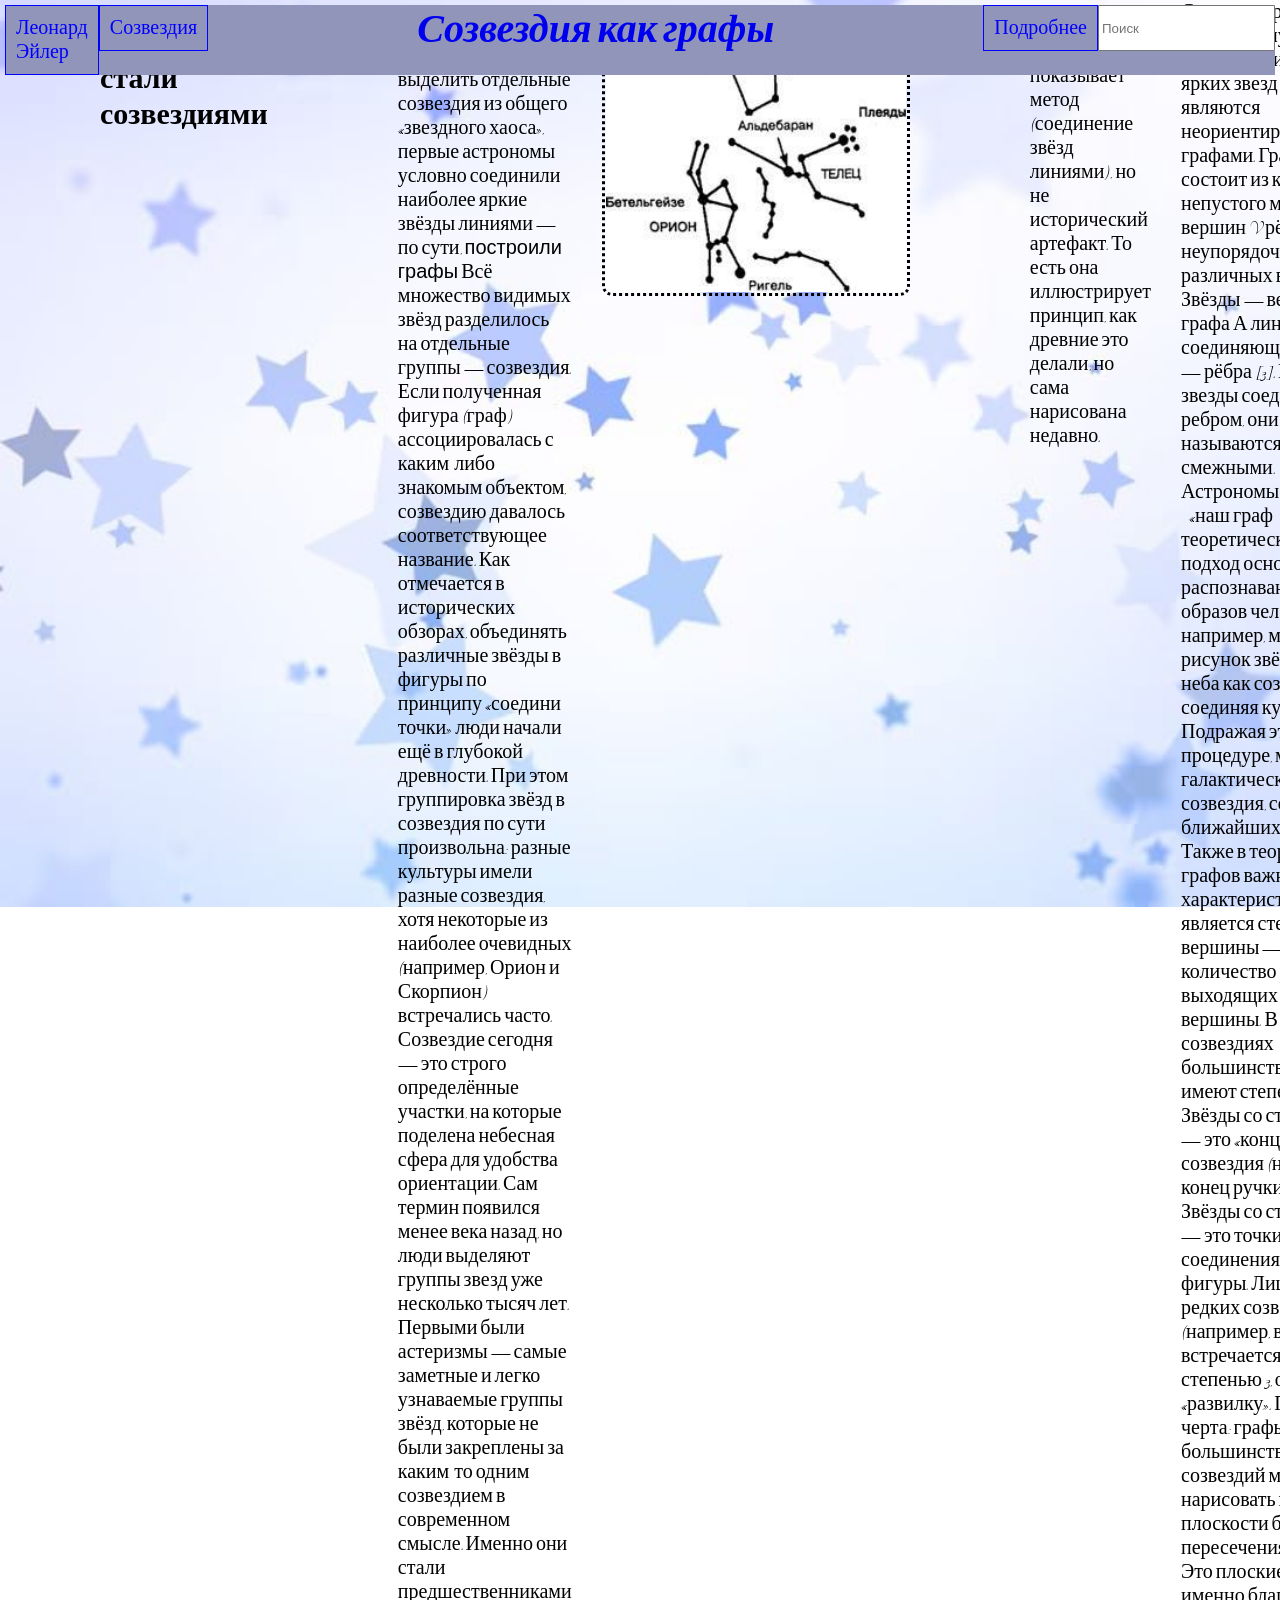
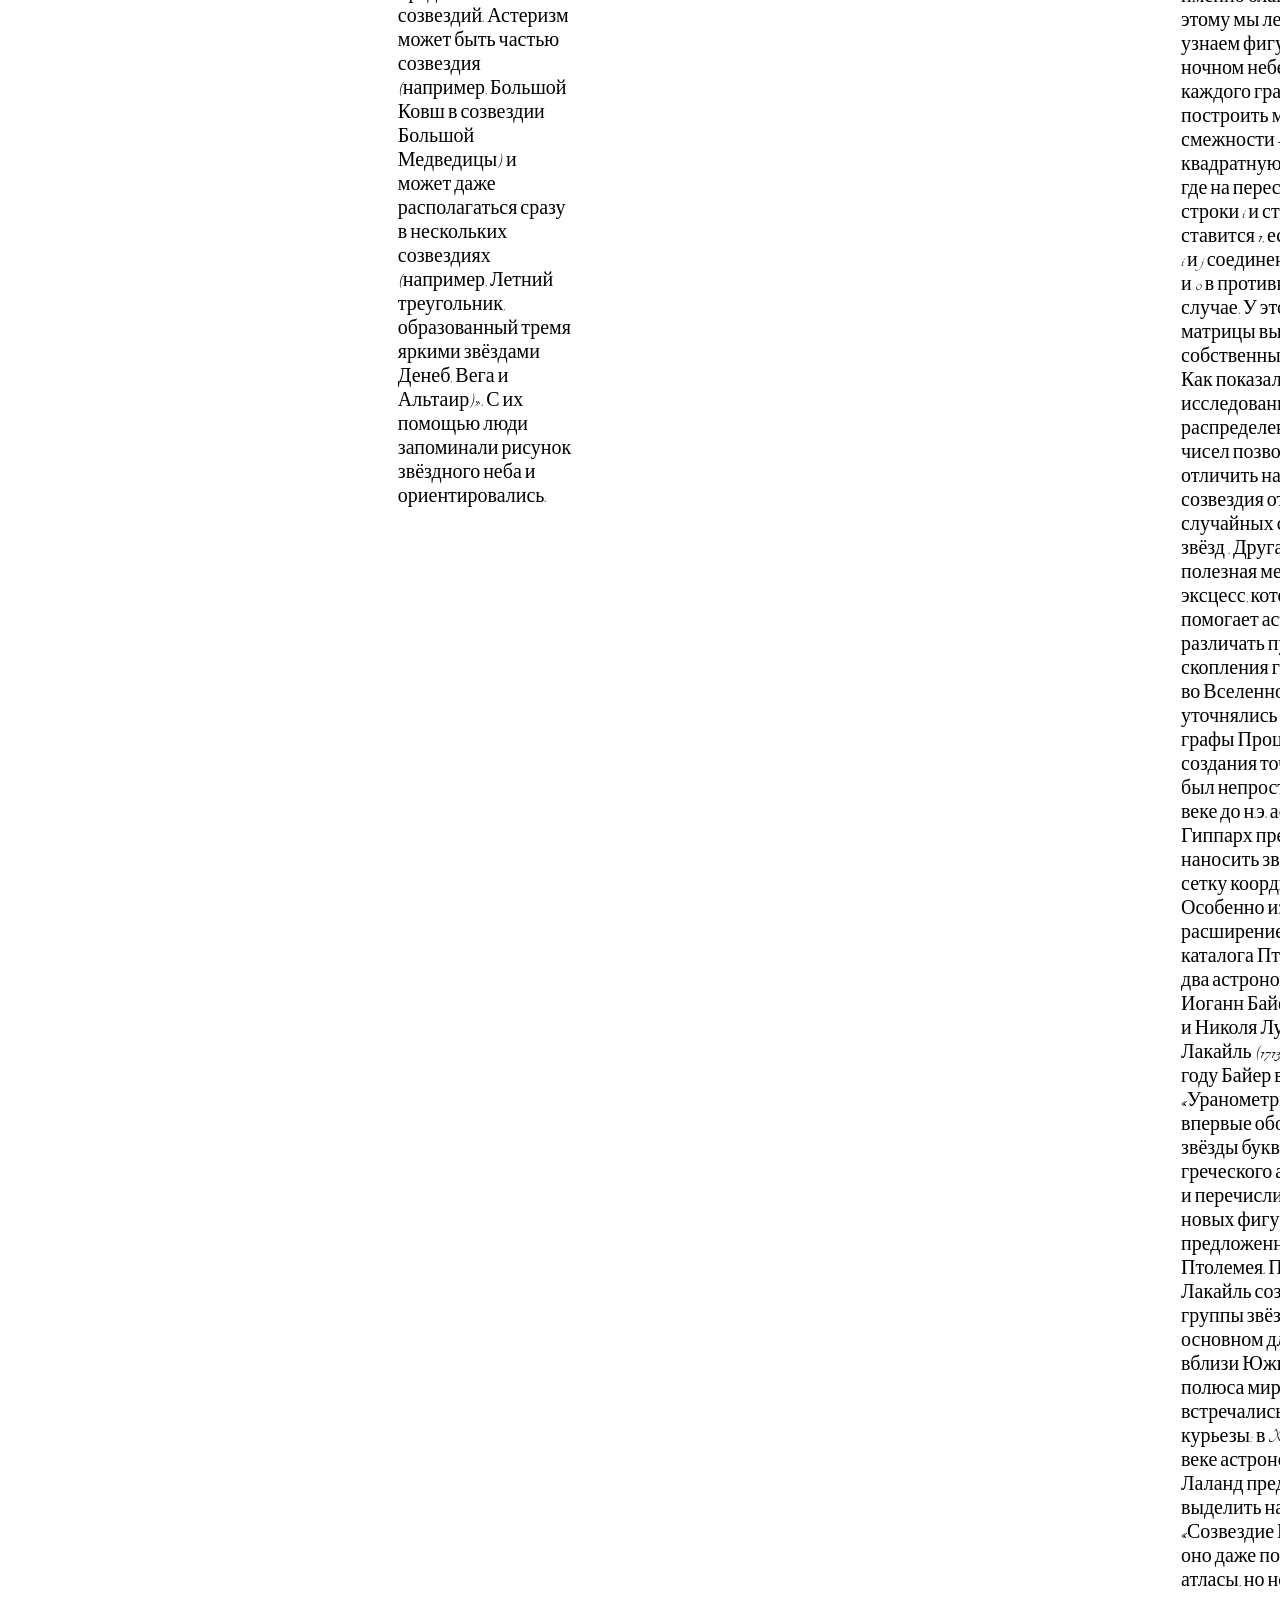
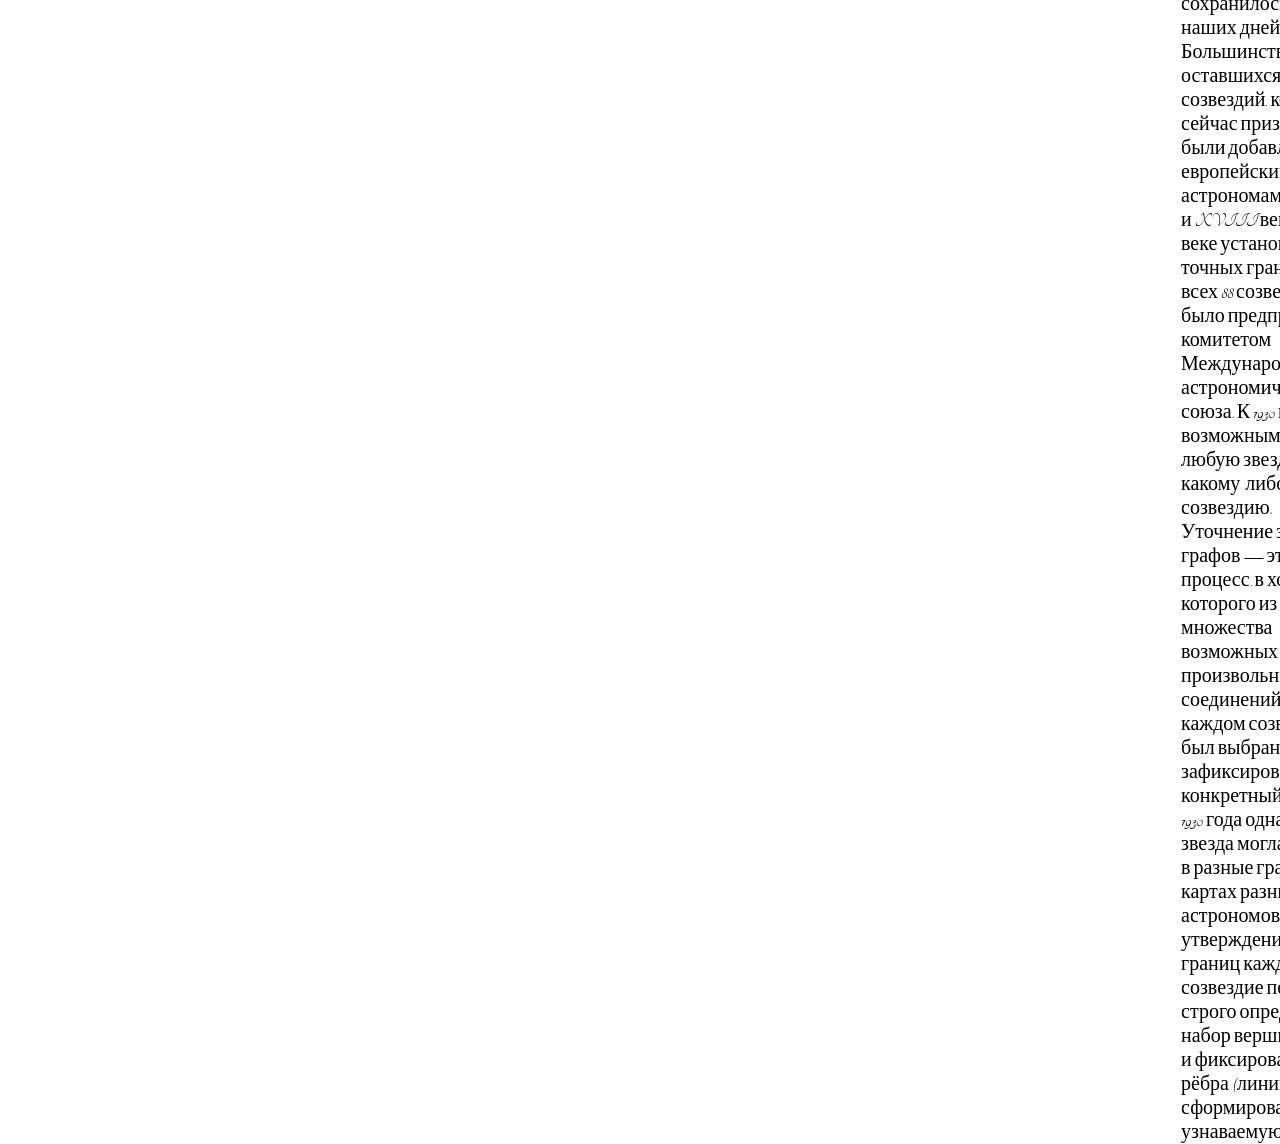
==== index.html @ 42d5a1ae "111" ====
<!DOCTYPE html>
<html lang="en"
<head> 
    <meta charset="UTF-8">
    <meta name="viewport" content="width=device-width, initial-scale=1.0">
    <title>My site</title>

    <link rel="stylesheet" href="css/style.css">
    <link rel="stylesheet" href="https://fonts.googleapis.com/css?family=Tangerine">

    <link href="https://fonts.google.com/specimen/Rubik+Mono+One?lang=ru_Cyrl&preview.lang=ru_Cyrl" rel="stylesheet">
</head>

<body class="background-image">


    <div class="nav-container">
        <nav>
            <ul>
                <li><a href="https://ru.wikipedia.org/wiki/%D0%AD%D0%B9%D0%BB%D0%B5%D1%80%2C_%D0%9B%D0%B5%D0%BE%D0%BD%D0%B0%D1%80%D0%B4"
                        target="_blank">
                        Леонард Эйлер</a>
                </li>
                <li><a href="">Созвездия</a></li>
            </ul>
        </nav>
        <h1>
            <a href="https://ru.wikipedia.org/wiki/%D0%A1%D0%BE%D0%B7%D0%B2%D0%B5%D0%B7%D0%B4%D0%B8%D0%B5?ysclid=moo6b3d59k725321437"
                target="_blank">
                Созвездия как графы
            </a>
        </h1>
        <nav>
            <ul>
                <li><a href="#">Подробнее</a></li>
                <input type="text" placeholder="Поиск">
            </ul>
        </nav>
    </div>

    <div class="sozvezdia">
    <!-- <img src="images/созвездия.jpg" alt="Картинка созвездий"> -->
    </div>

    <div class="nachalo">
    <h2>Как звёзды стали созвездиями</h2>

    <p>Еще до времени <a href="page.html">Аристотеля</a>, чтобы выделить отдельные созвездия из общего «звездного хаоса»,
    первые астрономы условно
    соединили наиболее яркие звёзды линиями — по сути, <span class="text1">построили графы</span> Всё множество видимых
    звёзд разделилось на отдельные
    группы — созвездия. Если полученная фигура (граф) ассоциировалась с каким-либо знакомым объектом, созвездию давалось
    соответствующее название.

    Как отмечается в исторических обзорах, объединять различные звёзды в фигуры по принципу «соедини точки» люди начали
    ещё
    в глубокой древности. При этом группировка звёзд в созвездия по сути произвольна: разные культуры имели разные
    созвездия, хотя некоторые из наиболее очевидных (например, Орион и Скорпион) встречались часто.

    Созвездие сегодня — это строго определённые участки, на которые поделена небесная сфера для удобства ориентации. Сам
    термин появился менее века назад, но люди выделяют группы звезд уже несколько тысяч лет. Первыми были астеризмы —
    самые
    заметные и легко узнаваемые группы звёзд, которые не были закреплены за каким-то одним созвездием в современном
    смысле.
    Именно они стали предшественниками созвездий. Астеризм может быть частью созвездия (например, Большой Ковш в
    созвездии
    Большой Медведицы) и может даже располагаться сразу в нескольких созвездиях (например, Летний треугольник,
    образованный
    тремя яркими звёздами Денеб, Вега и Альтаир)». С их помощью люди запоминали рисунок звёздного неба и
    ориентировались.</p>

<div class="image-with-text">
    <img src="images/AUTO_fb_img_loader_20.jpg" alt="Соедини точки">
    <div class="text">
        <p>Эта картинка показывает метод (соединение звёзд линиями), но не исторический артефакт. То есть она иллюстрирует принцип, как древние это делали, но сама нарисована недавно.</p>
    </div>
</div>

    Связь с теорией графов
    Полученные путем соединения ярких звезд фигуры являются неориентированными графами.

    Граф G = (V, E) состоит из конечного непустого множества вершин V рёбер E — неупорядоченных пар различных вершин.
    Звёзды — вершины графа

    А линии, соединяющие звёзды — рёбра [3].

    Если две звезды соединены ребром, они называются смежными.

    Астрономы отмечают - «наш граф-теоретический подход основан на распознавании образов человеком — например, мы узнаём
    рисунок звёздного неба как созвездия, соединяя кучку звёзд. Подражая этой процедуре, мы строим галактические
    созвездия, соединяя ближайших соседей» .
    Также в теории графов важной характеристикой является степень вершины — количество рёбер, выходящих из данной
    вершины. В созвездиях большинство звёзд имеют степень 1 или 2. Звёзды со степенью 1 — это «концы» созвездия
    (например, конец ручки Ковша). Звёзды со степенью 2 — это точки соединения внутри фигуры. Лишь в редких созвездиях
    (например, в Лебеде) встречается звезда со степенью 3, образуя «развилку».
    Главная черта: графы большинства созвездий можно нарисовать на плоскости без пересечения линий. Это плоские графы —
    именно благодаря этому мы легко узнаем фигуры на ночном небе.

    Для каждого графа можно построить матрицу смежности — квадратную таблицу, где на пересечении строки i и столбца j
    ставится 1, если звёзды i и j соединены ребром, и 0 в противном случае. У этой матрицы вычисляют собственные числа.
    Как показали исследования, распределение этих чисел позволяет отличить настоящие созвездия от случайных скоплений
    звёзд . Другая полезная мера — эксцесс, который помогает астрономам различать пустоты и скопления галактик во
    Вселенной.


    Как уточнялись звёздные графы

    Процесс создания точных карт был непростым. Во II веке до н.э. астроном Гиппарх предложил наносить звёзды на сетку
    координат. Особенно известны расширением каталога Птолемея два астронома — Иоганн Байер (1572–1625) и Николя Луи де
    Лакайль (1713–1762). В 1603 году Байер в атласе «Уранометрия» впервые обозначил звёзды буквами греческого алфавита и
    перечислил дюжину новых фигур, предложенных после Птолемея. Позднее Лакайль создал новые группы звёзд, в основном
    для области вблизи Южного полюса мира. Иногда встречались и курьезы: в XVIII веке астроном Жозеф Лаланд предложил
    выделить на небе «Созвездие Кошка» — оно даже попало в атласы, но не сохранилось до наших дней. Большинство из
    оставшихся 40 созвездий, которые сейчас признаны, были добавлены европейскими астрономами в XVII и XVIII веках. В XX
    веке установление точных границ для всех 88 созвездий было предпринято комитетом Международного астрономического
    союза. К 1930 году стало возможным отнести любую звезду к какому-либо созвездию.
    Уточнение звёздных графов — это процесс, в ходе которого из множества возможных (и произвольных) соединений звёзд в
    каждом созвездии был выбран и зафиксирован один конкретный граф. До 1930 года одна и та же звезда могла входить в
    разные графы на картах разных астрономов. После утверждения чётких границ каждый граф-созвездие получил строго
    определённый набор вершин (звёзд) и фиксированные рёбра (линии, которые сформировали узнаваемую фигуру).

    


    <div>

        <h2>
            Созвездия
        </h2>
        <p>Звёзды, видимые на небесной сфере на небольших угловых расстояниях друг от друга, в трёхмерном пространстве
            могут
            быть расположены очень далеко друг от друга. Таким образом, в одном созвездии могут быть и очень близкие, и
            очень далёкие от Земли звёзды, никак друг с другом не связанные.</p>

        <div class="list-container">
            <p>Содержание</p>
            <ol>
                <p> Список созвездий</p>
                <li><a href="https://ru.wikipedia.org/wiki/%D0%90%D0%BD%D0%B4%D1%80%D0%BE%D0%BC%D0%B5%D0%B4%D0%B0_(%D1%81%D0%BE%D0%B7%D0%B2%D0%B5%D0%B7%D0%B4%D0%B8%D0%B5)"
                        target="_blank">Андромеда</a>
                    <ol>
                        <li> <a href="https://ru.wikipedia.org/wiki/%D0%91%D0%BE%D0%BB%D1%8C%D1%88%D0%B0%D1%8F_%D0%9C%D0%B5%D0%B4%D0%B2%D0%B5%D0%B4%D0%B8%D1%86%D0%B0"
                                target="_blank">Большая Медведица</a></li>
                    </ol>
                </li>
                <li> <a href="https://ru.wikipedia.org/wiki/%D0%91%D0%BB%D0%B8%D0%B7%D0%BD%D0%B5%D1%86%D1%8B_(%D1%81%D0%BE%D0%B7%D0%B2%D0%B5%D0%B7%D0%B4%D0%B8%D0%B5)"
                        target="_blank">Близнецы</a></li>
                <li> <a href="https://ru.wikipedia.org/wiki/%D0%92%D0%B5%D1%81%D1%8B_(%D1%81%D0%BE%D0%B7%D0%B2%D0%B5%D0%B7%D0%B4%D0%B8%D0%B5)"
                        target="_blank">Весы</a></li>
                <li> <a href="https://ru.wikipedia.org/wiki/%D0%93%D0%B5%D1%80%D0%BA%D1%83%D0%BB%D0%B5%D1%81_(%D1%81%D0%BE%D0%B7%D0%B2%D0%B5%D0%B7%D0%B4%D0%B8%D0%B5)"
                        target="_blank">Геркулес</a></li>
                <li> <a href="https://ru.wikipedia.org/wiki/%D0%94%D0%B5%D0%B2%D0%B0_(%D1%81%D0%BE%D0%B7%D0%B2%D0%B5%D0%B7%D0%B4%D0%B8%D0%B5)"
                        target="_blank">Дева</a></li>
                <li> <a href="https://ru.wikipedia.org/wiki/%D0%94%D0%B5%D0%BB%D1%8C%D1%84%D0%B8%D0%BD_(%D1%81%D0%BE%D0%B7%D0%B2%D0%B5%D0%B7%D0%B4%D0%B8%D0%B5)"
                        target="_blank">Дельфин</a></li>
                <li> <a href="https://ru.wikipedia.org/wiki/%D0%96%D0%B8%D1%80%D0%B0%D1%84_(%D1%81%D0%BE%D0%B7%D0%B2%D0%B5%D0%B7%D0%B4%D0%B8%D0%B5)"
                        target="_blank">Жираф</a></li>
                <li> <a href="https://ru.wikipedia.org/wiki/%D0%9C%D0%B0%D0%BB%D0%B0%D1%8F_%D0%9C%D0%B5%D0%B4%D0%B2%D0%B5%D0%B4%D0%B8%D1%86%D0%B0"
                        target="_blank">Малая Медведица</a></li>
                <li> <a href="https://ru.wikipedia.org/wiki/%D0%A2%D0%B5%D0%BB%D0%B5%D1%86_(%D1%81%D0%BE%D0%B7%D0%B2%D0%B5%D0%B7%D0%B4%D0%B8%D0%B5)"
                        target="_blank">Телец</a></li>



            </ol>
        </div>

    </div>


    <div class="main">
        <div class="outher">
            <div class="container">
                <img src="css/background.avif" alt="картинка созвездий">
                <p>первый</p>
                <p>второй</p>
                <p>третий</p>
            </div>

            <div class="container">
                <img src="css/background.avif" alt="картинка созвездий">
                <p>первый</p>
                <p>второй</p>
                <p>третий</p>
            </div>

            <div class="container">
                <img src="css/background.avif" alt="картинка созвездий">
                <p>первый</p>
                <p>второй</p>
                <p>третий</p>
            </div>


            <div class="outher">
                <div class="container">
                    <img src="css/background.avif" alt="картинка созвездий">
                    <p>первый</p>
                    <p>второй</p>
                    <p>третий</p>
                </div>

                <div class="container">
                    <img src="css/background.avif" alt="картинка созвездий">
                    <p>первый</p>
                    <p>второй</p>
                    <p>третий</p>
                </div>

                <div class="container">
                    <img src="css/background.avif" alt="картинка созвездий">
                    <p>первый</p>
                    <p>второй</p>
                    <p>третий</p>
                </div>

            </div>

        </div>

        <!-- таблица -->
        <table border="1">
            <caption>немного об конкретном созвездии</caption>
            <thead>
                <tr>
                    <th class="box">Граф</th>
                    <th class="box"> Содержание</th>
                </tr>
            </thead>

            <tbody>
                <tr>
                    <td class="box">Название</td>
                    <td>
                        <li> <a href="https://ru.wikipedia.org/wiki/%D0%91%D0%BE%D0%BB%D1%8C%D1%88%D0%B0%D1%8F_%D0%9C%D0%B5%D0%B4%D0%B2%D0%B5%D0%B4%D0%B8%D1%86%D0%B0"
                                target="_blank">Большая Медведица</a></li>
                    </td>

                </tr>
                <tr>
                    <td class="box">Координаты на небесной сфере</td>
                    <td>склонение — от +28° 18′ до +73° 08′, прямое восхождение — от 8h 09m до 14h 29m</td>
                </tr>
                <tr>
                    <td class="box">Площадь</td>
                    <td>1280 кв. градусов</td>
                </tr>
                <tr>
                    <td class="box">Опорная звезда</td>
                    <td>Алиот</td>
                </tr>
                <tr>
                    <td class="box">Соседи(смежные вершины графа неба)</td>
                    <td>Дракон, Жираф, Лев, Малый Лев, Гончие Псы, Волосы Вероники, Волопас, Рысь.</td>
                </tr>
                <tr>
                    <td class="box">Видимость</td>
                    <td> От +90° до −16°.</td>
                </tr>

            </tbody>
        </table>


        <video src="https://rutube.ru/video/af3d5e50f8c37391e24be15e937fc39a/" co Не удалось открыть видео, проверьте
            интернет </video>

            <footer>
                <p>©Авторские права никому не принадлежат, 2050. Все права защищены.</p>
            </footer>
</body>

</html>
---- css/style.css ----
.image-with-text {
    display: flex !important;
    align-items: flex-start !important;
    gap: 20px !important;
    margin: 20px 0 !important;
}

.image-with-text img {
    width: 300px !important;
    height: auto !important;
    border-radius: 10px !important;
}

.image-with-text .text {
    flex: 1 !important;
}
@import url('https://fonts.googleapis.com/css2?family=Bungee&family=Rubik+Mono+One&family=Seymour+One&display=swap');

@font-face {
    font-family: 'seymour';
    src: url('static/fonts/SeymourOne-Regular.ttf') format('truetype');
}

.text1 {
  font-family: "Seymour One", sans-serif;
  font-weight: 400;
  font-style: normal;
}


.background-image{

    background-image:url('background.avif');
    background-repeat:no-repeat;
    background-position:center center;
    background-attachment:fixed;
    background-size:cover;
}

body{
    margin:0px;
    padding:0px;
    min-height:100vh;
    padding-top:0px;
    color:black; /* текст белым, чтобы было видно на фоне */  
    
}
body{
        font-family:'Tangerine',serif;
        font-size:20px;
    }

h1{
    font-size:40px;
    font-style:oblique;
    text-align:center; 
    width:100%;        
    margin:0px;          
    padding:0px;    
    position:auto; 
    
}
.sozvezdia>img{
    margin-top:100px;

}

.nachalo{
    /* font-size:20px;
    font-family:'Segoe UI', 'Tahoma', 'Geneva', 'Verdana', sans-serif;
    line-height:1.5;
    font-weight:lighter;
    /* margin-block-start: 0; */
    /* background: rgba(100, 100, 100, 0.7);полупрозрачный фон */
    /* padding:100px;
    margin:0px; */ 
    display: flex;
    gap: 30px;
    align-items: flex-start;
}
/* .h2{
margin-block-start: 0;
margin-block-end: 0;
} */


/* content */
.color{
    color:pink;
}

/* мб внешняя родительская типа */



.list-container{
    border-style:solid;
    display:inline-block;
    border-width:1px;
    padding:10px;
    margin-left:100px;

   
}
.list-container>p{
    text-align:center;
    font-weight:bold;
    margin:1px;
}
.list-container>ol{
     border-bottom-style:dashed; /*  */
}
.list-container>ol>li>a{
    text-decoration:none;
}
.list-container>p>a{
    text-decoration:none;
}

/* для top фото */
img{
    float:right;
    border-style:dotted;
    padding:1px;
    margin-left:0.1px;
    margin-top:10px;
    width:500px;
}



/* верхняя статик панель */

nav{
    justify-content:space-between;
}

.nav-container{
    justify-content:space-between;
    position:fixed;
    left:0px;
    right:0px;
    padding:0px;
    display:flex;
    background-color:rgb(145, 149, 185);
    margin:5px;
    
}
.nav-container>nav>ul{
    display:flex;
    list-style:none;
    padding:0px;
    margin:0px;
    
}

.nav-container>h1>a{
    text-decoration:none;
}

/* в виде кнопки с краями */
.nav-container>nav>ul>li>a{
 display:block;
 padding:10px;
 border-style:solid;
 border-width:0.5px;  /*толщина линии кнопки */
 color:blue;
 text-decoration:none;
 /* position: ; */
}


 @media(max-width:786px){
.nav-container{
    position:fixed;
    width:97vw;

	align-items:center;
	padding:0 10px;
	background-color:rgb(107, 110, 139);
	border-radius:10px 10px;
    }
} 

div>h2{

    margin-bottom:10px;
    margin-left:100px;
}

div>p{
    margin-bottom:10px;
    margin-left:100px;
}


/* ряд из картинок */

.container{
    display:inline-block;
    text-align:center;
   background-color:gray;
   margin:20px;
   margin-top:1px;
}
main{
    text-align:center;
    
}
.container>img{
    width:300px;
}


/* таблица */
table{
    width:auto;
    table-layout:fixed;
    margin-left:25px;
    margin-bottom:20px;
    background-color:rgb(235, 200, 241);
}
table>caption{
    font-size:40px;
}
table>tbody>tr{
    font-weight:lighter;
}

video{
    display:block;
    margin-left:100px;
}
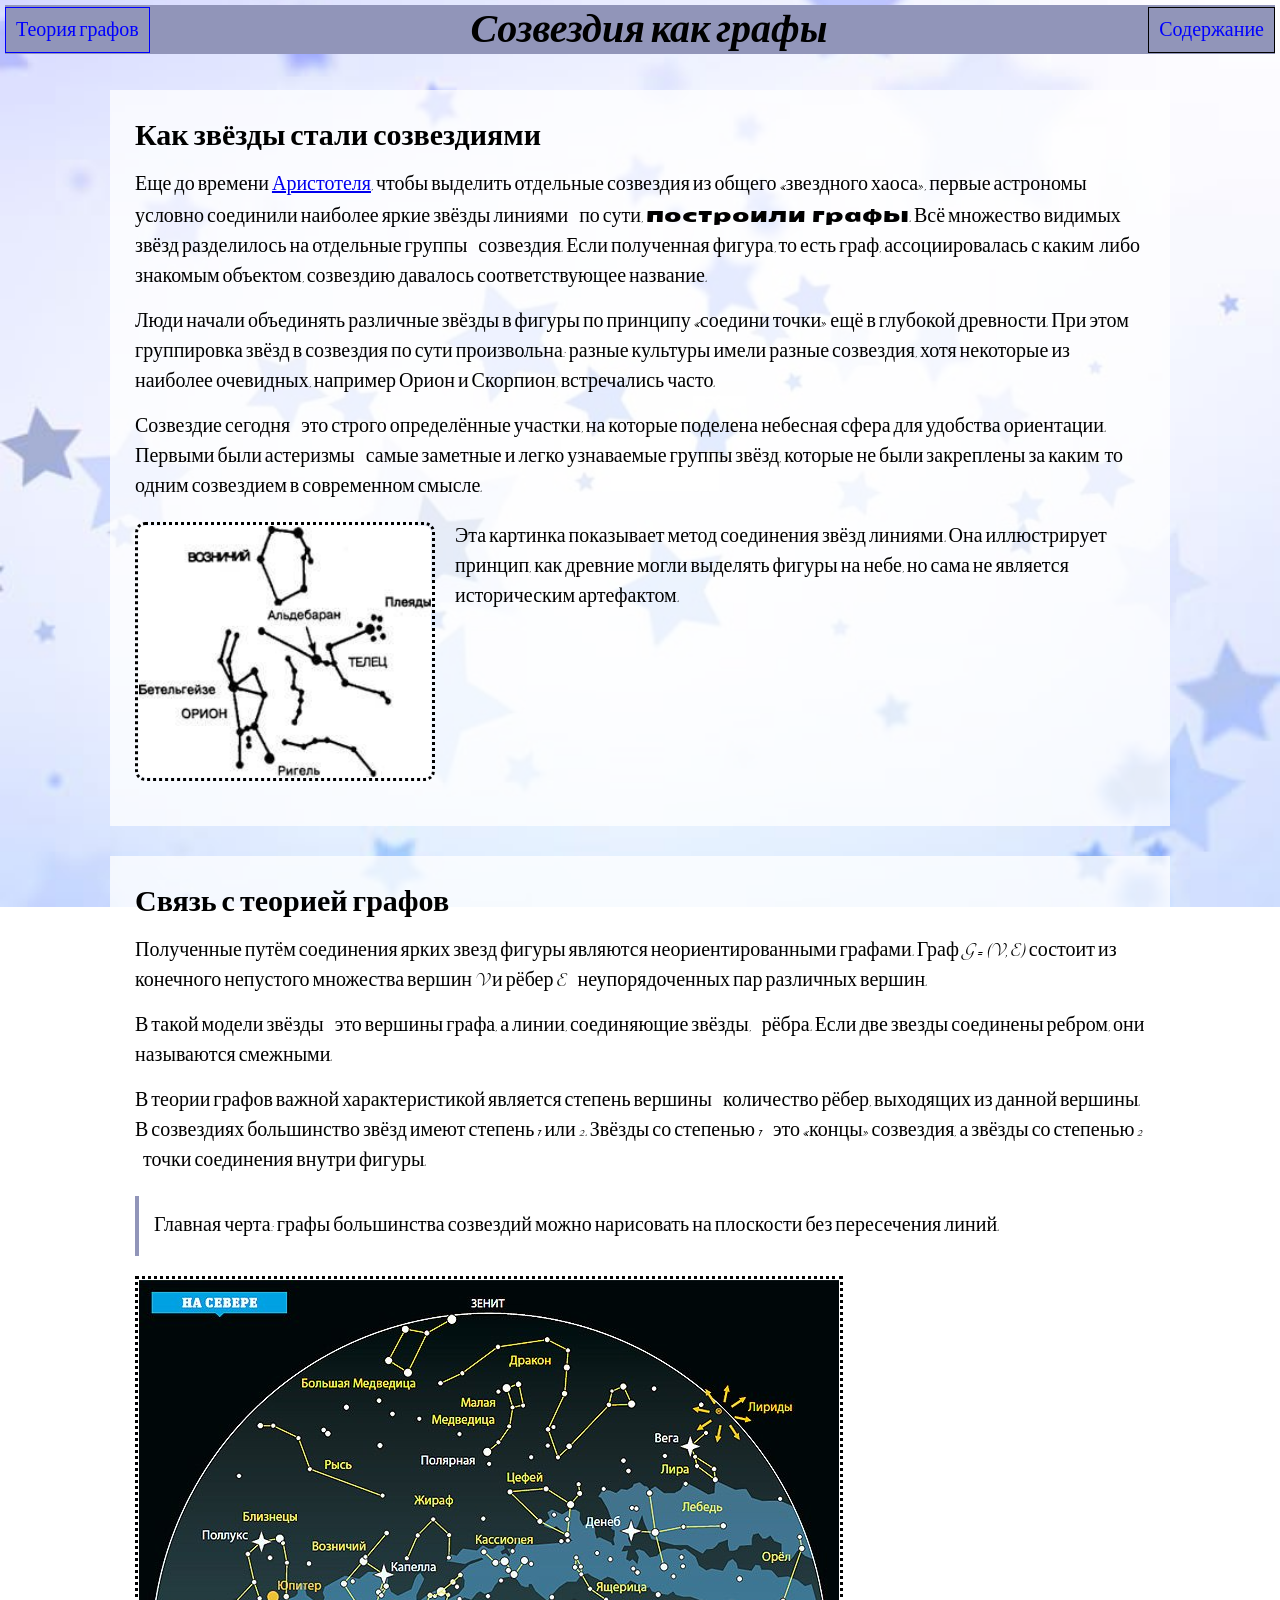
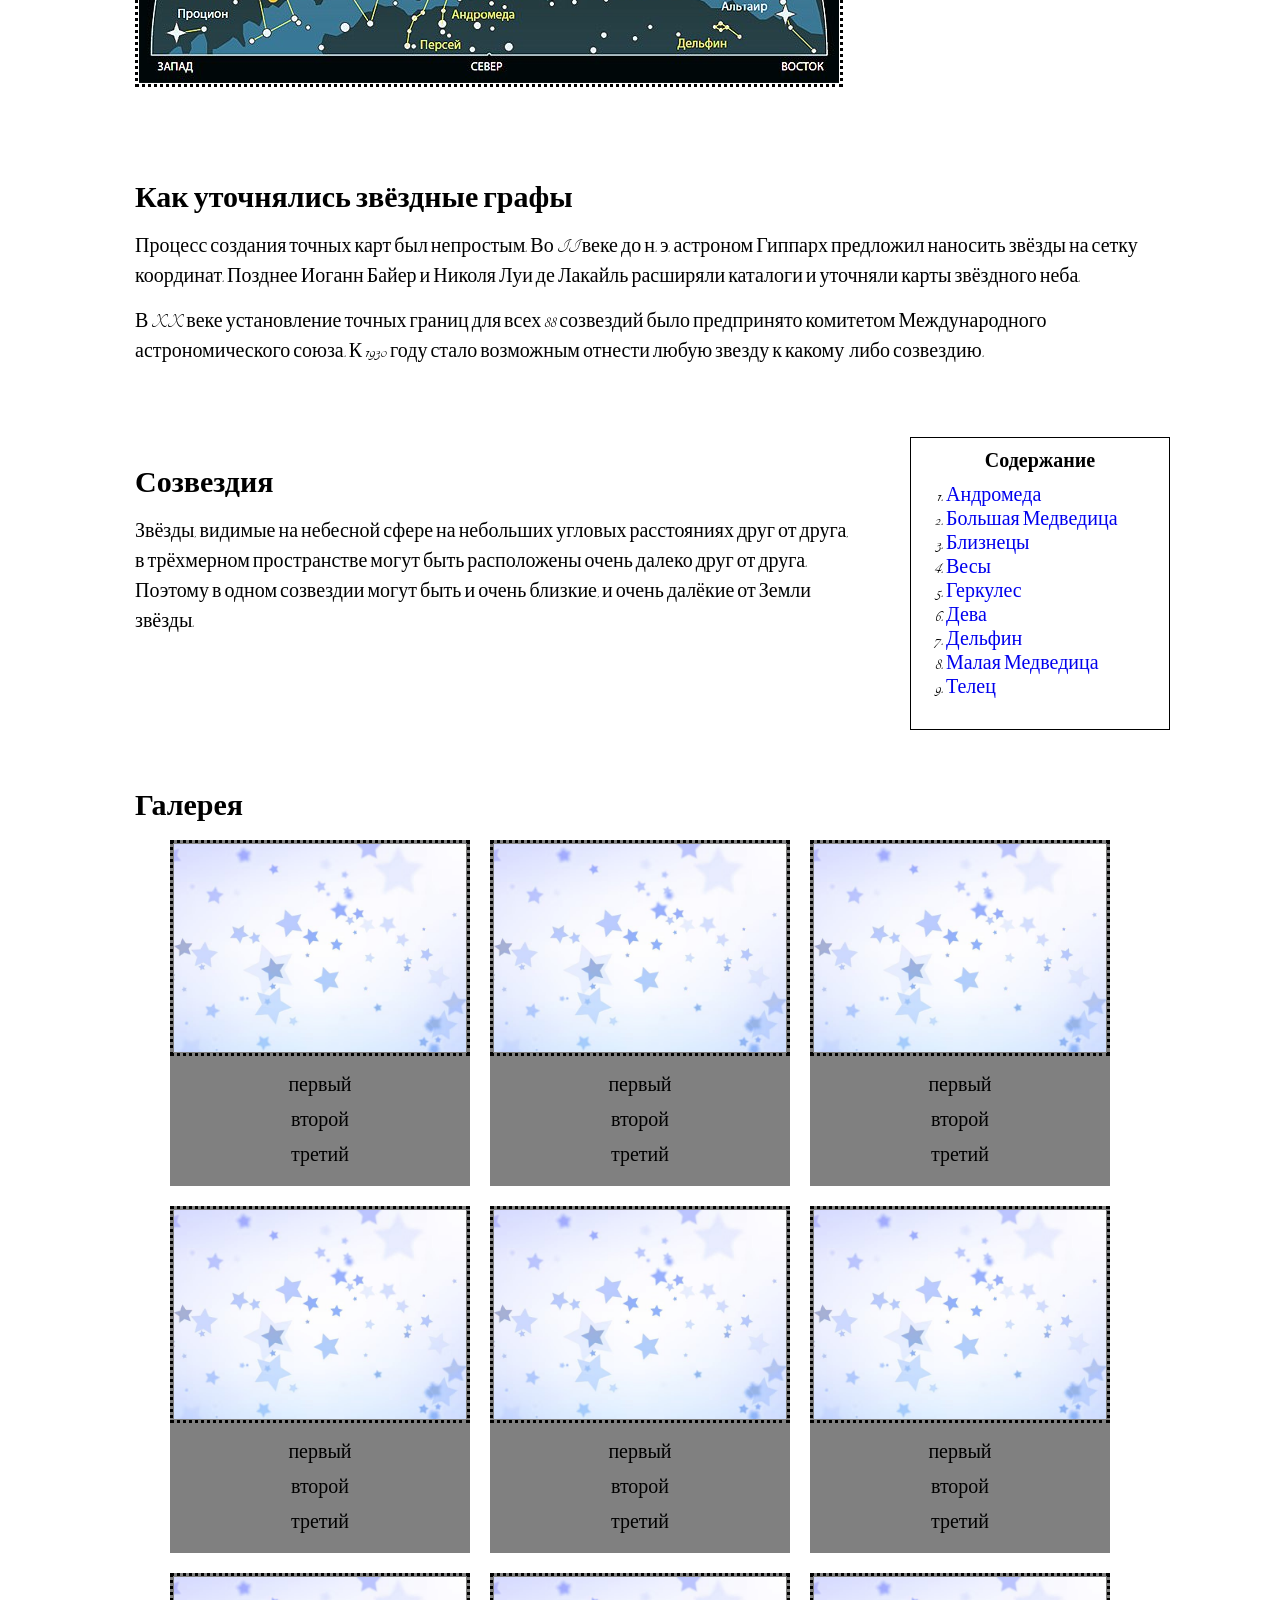
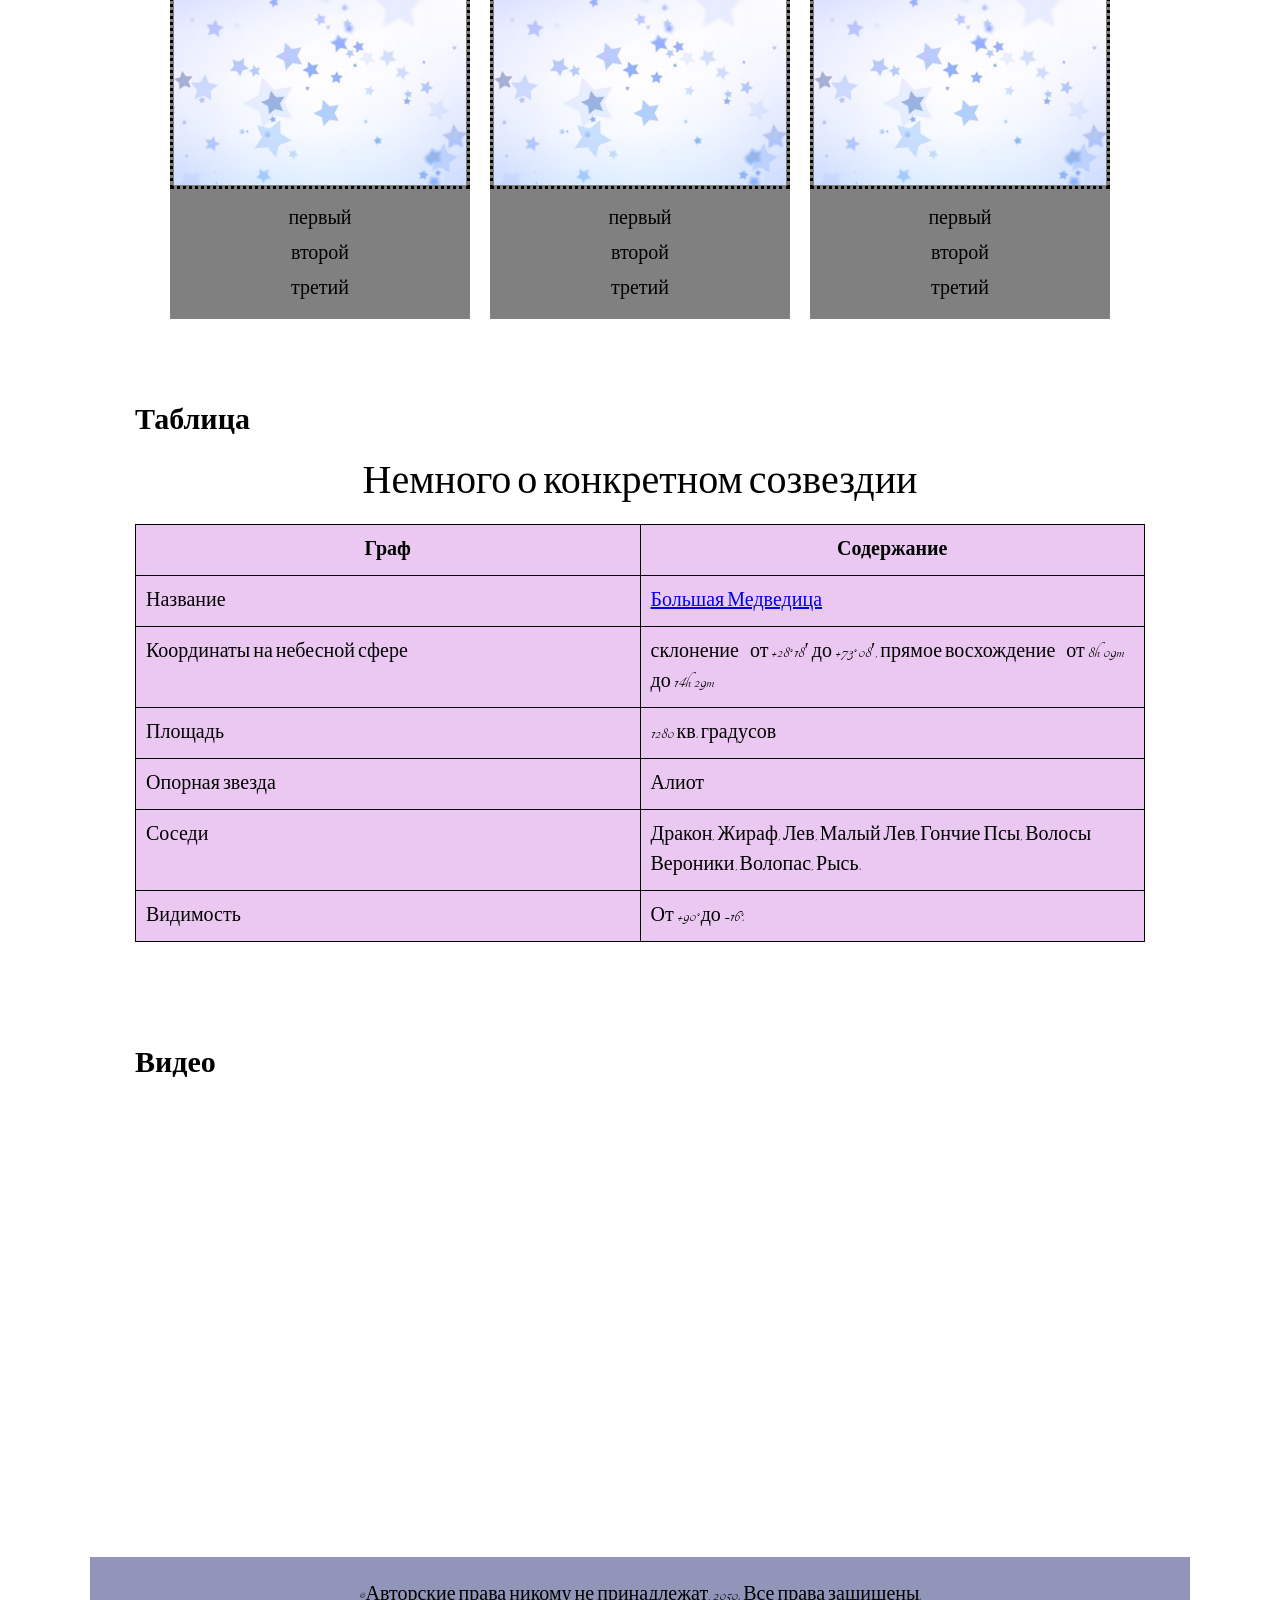
==== commit 860fefb3: "222" ====
--- a/index.html
+++ b/index.html
@@ -1,273 +1,184 @@
 <!DOCTYPE html>
-<html lang="en"
-<head> 
+<html lang="ru">
+<head>
     <meta charset="UTF-8">
     <meta name="viewport" content="width=device-width, initial-scale=1.0">
-    <title>My site</title>
+    <title>Созвездия как графы</title>
 
+    <link rel="stylesheet" href="https://fonts.googleapis.com/css?family=Tangerine">
+    <link rel="stylesheet" href="https://fonts.googleapis.com/css2?family=Bungee&family=Rubik+Mono+One&family=Seymour+One&display=swap">
     <link rel="stylesheet" href="css/style.css">
-    <link rel="stylesheet" href="https://fonts.googleapis.com/css?family=Tangerine">
-
-    <link href="https://fonts.google.com/specimen/Rubik+Mono+One?lang=ru_Cyrl&preview.lang=ru_Cyrl" rel="stylesheet">
 </head>
 
 <body class="background-image">
+    <header class="site-header">
+        <div class="nav-container">
+            <nav aria-label="Основное меню слева">
+                <ul>
+                    <li><a href="https://ru.wikipedia.org/wiki/Теория_графов" target="_blank">Теория графов</a></li>
+                    <!-- <li><a href="page.html">Графы и небо</a></li> -->
+                </ul>
+            </nav>
 
+            <h1><a>Созвездия как графы</a></h1>
 
-    <div class="nav-container">
-        <nav>
-            <ul>
-                <li><a href="https://ru.wikipedia.org/wiki/%D0%AD%D0%B9%D0%BB%D0%B5%D1%80%2C_%D0%9B%D0%B5%D0%BE%D0%BD%D0%B0%D1%80%D0%B4"
-                        target="_blank">
-                        Леонард Эйлер</a>
-                </li>
-                <li><a href="">Созвездия</a></li>
-            </ul>
-        </nav>
-        <h1>
-            <a href="https://ru.wikipedia.org/wiki/%D0%A1%D0%BE%D0%B7%D0%B2%D0%B5%D0%B7%D0%B4%D0%B8%D0%B5?ysclid=moo6b3d59k725321437"
-                target="_blank">
-                Созвездия как графы
-            </a>
-        </h1>
-        <nav>
-            <ul>
-                <li><a href="#">Подробнее</a></li>
-                <input type="text" placeholder="Поиск">
-            </ul>
-        </nav>
-    </div>
+            <nav class="dropdown">
+                <button class="dropbtn">Содержание</button>
+                <div class="dropdown-menu">
+                    <a href="#history">Как звёзды стали созвездиями</a>
+                    <a href="#graph-theory">Связь с теорией графов</a>
+                    <a href="#refinement">Как уточнялись звёздные графы</a>
+                    <a href="#constellations-list">Созвездия (список)</a>
+                    <a href="#gallery">Галерея</a>
+                    <a href="#table">Таблица</a>
+                    <a href="#video">Видео</a>
+                </div>
+            </nav>
+        </div>
+    </header>
 
-    <div class="sozvezdia">
-    <!-- <img src="images/созвездия.jpg" alt="Картинка созвездий"> -->
-    </div>
+    <main>
+        <section class="nachalo" id="history">
+            <h2>Как звёзды стали созвездиями</h2>
+            <p>Еще до времени <a href="https://ru.wikipedia.org/wiki/Аристотель">Аристотеля</a>, чтобы выделить отдельные созвездия из общего «звездного хаоса», первые астрономы условно соединили наиболее яркие звёзды линиями - по сути, <span class="text1">построили графы</span>. Всё множество видимых звёзд разделилось на отдельные группы - созвездия. Если полученная фигура, то есть граф, ассоциировалась с каким-либо знакомым объектом, созвездию давалось соответствующее название.</p>
+            <p>Люди начали объединять различные звёзды в фигуры по принципу «соедини точки» ещё в глубокой древности. При этом группировка звёзд в созвездия по сути произвольна: разные культуры имели разные созвездия, хотя некоторые из наиболее очевидных, например Орион и Скорпион, встречались часто.</p>
+            <p>Созвездие сегодня - это строго определённые участки, на которые поделена небесная сфера для удобства ориентации. Первыми были астеризмы - самые заметные и легко узнаваемые группы звёзд, которые не были закреплены за каким-то одним созвездием в современном смысле.</p>
+            <figure class="image-with-text">
+                <img src="images/AUTO_fb_img_loader_20.jpg" alt="Схема соединения звёзд линиями">
+                <figcaption class="text">Эта картинка показывает метод соединения звёзд линиями. Она иллюстрирует принцип, как древние могли выделять фигуры на небе, но сама не является историческим артефактом.</figcaption>
+            </figure>
+        </section>
 
-    <div class="nachalo">
-    <h2>Как звёзды стали созвездиями</h2>
+        <section class="content-card" id="graph-theory">
+            <h2>Связь с теорией графов</h2>
+            <p>Полученные путём соединения ярких звезд фигуры являются неориентированными графами. Граф <strong>G = (V, E)</strong> состоит из конечного непустого множества вершин <strong>V</strong> и рёбер <strong>E</strong> - неупорядоченных пар различных вершин.</p>
+            <p>В такой модели звёзды - это вершины графа, а линии, соединяющие звёзды, - рёбра. Если две звезды соединены ребром, они называются смежными.</p>
+            <p>В теории графов важной характеристикой является степень вершины - количество рёбер, выходящих из данной вершины. В созвездиях большинство звёзд имеют степень 1 или 2. Звёзды со степенью 1 - это «концы» созвездия, а звёзды со степенью 2 - точки соединения внутри фигуры.</p>
+            <blockquote>Главная черта: графы большинства созвездий можно нарисовать на плоскости без пересечения линий.</blockquote>
+            <img src="images/созвездия.jpg" alt="Схема соединения звёзд линиями">
+        </section>
 
-    <p>Еще до времени <a href="page.html">Аристотеля</a>, чтобы выделить отдельные созвездия из общего «звездного хаоса»,
-    первые астрономы условно
-    соединили наиболее яркие звёзды линиями — по сути, <span class="text1">построили графы</span> Всё множество видимых
-    звёзд разделилось на отдельные
-    группы — созвездия. Если полученная фигура (граф) ассоциировалась с каким-либо знакомым объектом, созвездию давалось
-    соответствующее название.
+        <section class="content-card" id="refinement">
+            <h2>Как уточнялись звёздные графы</h2>
+            <p>Процесс создания точных карт был непростым. Во II веке до н. э. астроном Гиппарх предложил наносить звёзды на сетку координат. Позднее Иоганн Байер и Николя Луи де Лакайль расширяли каталоги и уточняли карты звёздного неба.</p>
+            <p>В XX веке установление точных границ для всех 88 созвездий было предпринято комитетом Международного астрономического союза. К 1930 году стало возможным отнести любую звезду к какому-либо созвездию.</p>
+        </section>
 
-    Как отмечается в исторических обзорах, объединять различные звёзды в фигуры по принципу «соедини точки» люди начали
-    ещё
-    в глубокой древности. При этом группировка звёзд в созвездия по сути произвольна: разные культуры имели разные
-    созвездия, хотя некоторые из наиболее очевидных (например, Орион и Скорпион) встречались часто.
+        <section class="layout-section" id="constellations-list">
+            <div class="content-card">
+                <h2>Созвездия</h2>
+                <p>Звёзды, видимые на небесной сфере на небольших угловых расстояниях друг от друга, в трёхмерном пространстве могут быть расположены очень далеко друг от друга. Поэтому в одном созвездии могут быть и очень близкие, и очень далёкие от Земли звёзды.</p>
+            </div>
+            <aside class="list-container" aria-label="Содержание">
+                <p>Содержание</p>
+                <ol>
+                    <li><a href="https://ru.wikipedia.org/wiki/%D0%90%D0%BD%D0%B4%D1%80%D0%BE%D0%BC%D0%B5%D0%B4%D0%B0_(%D1%81%D0%BE%D0%B7%D0%B2%D0%B5%D0%B7%D0%B4%D0%B8%D0%B5)" target="_blank">Андромеда</a></li>
+                    <li><a href="https://ru.wikipedia.org/wiki/%D0%91%D0%BE%D0%BB%D1%8C%D1%88%D0%B0%D1%8F_%D0%9C%D0%B5%D0%B4%D0%B2%D0%B5%D0%B4%D0%B8%D1%86%D0%B0" target="_blank">Большая Медведица</a></li>
+                    <li><a href="https://ru.wikipedia.org/wiki/%D0%91%D0%BB%D0%B8%D0%B7%D0%BD%D0%B5%D1%86%D1%8B_(%D1%81%D0%BE%D0%B7%D0%B2%D0%B5%D0%B7%D0%B4%D0%B8%D0%B5)" target="_blank">Близнецы</a></li>
+                    <li><a href="https://ru.wikipedia.org/wiki/%D0%92%D0%B5%D1%81%D1%8B_(%D1%81%D0%BE%D0%B7%D0%B2%D0%B5%D0%B7%D0%B4%D0%B8%D0%B5)" target="_blank">Весы</a></li>
+                    <li><a href="https://ru.wikipedia.org/wiki/%D0%93%D0%B5%D1%80%D0%BA%D1%83%D0%BB%D0%B5%D1%81_(%D1%81%D0%BE%D0%B7%D0%B2%D0%B5%D0%B7%D0%B4%D0%B8%D0%B5)" target="_blank">Геркулес</a></li>
+                    <li><a href="https://ru.wikipedia.org/wiki/%D0%94%D0%B5%D0%B2%D0%B0_(%D1%81%D0%BE%D0%B7%D0%B2%D0%B5%D0%B7%D0%B4%D0%B8%D0%B5)" target="_blank">Дева</a></li>
+                    <li><a href="https://ru.wikipedia.org/wiki/%D0%94%D0%B5%D0%BB%D1%8C%D1%84%D0%B8%D0%BD_(%D1%81%D0%BE%D0%B7%D0%B2%D0%B5%D0%B7%D0%B4%D0%B8%D0%B5)" target="_blank">Дельфин</a></li>
+                    <!-- <li><a href="https://ru.wikipedia.org/wiki/%D0%96%D0%B8%D1%80%D0%B0%D1%84_(%D1%81%D0%BE%D0%B7%D0%B2%D0%B5%D0%B7%D0%B4%D0%B8%D0%B5)" target="_blank">Жираф</a></li> -->
+                    <li><a href="https://ru.wikipedia.org/wiki/%D0%9C%D0%B0%D0%BB%D0%B0%D1%8F_%D0%9C%D0%B5%D0%B4%D0%B2%D0%B5%D0%B4%D0%B8%D1%86%D0%B0" target="_blank">Малая Медведица</a></li>
+                    <li><a href="https://ru.wikipedia.org/wiki/%D0%A2%D0%B5%D0%BB%D0%B5%D1%86_(%D1%81%D0%BE%D0%B7%D0%B2%D0%B5%D0%B7%D0%B4%D0%B8%D0%B5)" target="_blank">Телец</a></li>
+                </ol>
+            </aside>
+        </section>
 
-    Созвездие сегодня — это строго определённые участки, на которые поделена небесная сфера для удобства ориентации. Сам
-    термин появился менее века назад, но люди выделяют группы звезд уже несколько тысяч лет. Первыми были астеризмы —
-    самые
-    заметные и легко узнаваемые группы звёзд, которые не были закреплены за каким-то одним созвездием в современном
-    смысле.
-    Именно они стали предшественниками созвездий. Астеризм может быть частью созвездия (например, Большой Ковш в
-    созвездии
-    Большой Медведицы) и может даже располагаться сразу в нескольких созвездиях (например, Летний треугольник,
-    образованный
-    тремя яркими звёздами Денеб, Вега и Альтаир)». С их помощью люди запоминали рисунок звёздного неба и
-    ориентировались.</p>
-
-<div class="image-with-text">
-    <img src="images/AUTO_fb_img_loader_20.jpg" alt="Соедини точки">
-    <div class="text">
-        <p>Эта картинка показывает метод (соединение звёзд линиями), но не исторический артефакт. То есть она иллюстрирует принцип, как древние это делали, но сама нарисована недавно.</p>
-    </div>
-</div>
-
-    Связь с теорией графов
-    Полученные путем соединения ярких звезд фигуры являются неориентированными графами.
-
-    Граф G = (V, E) состоит из конечного непустого множества вершин V рёбер E — неупорядоченных пар различных вершин.
-    Звёзды — вершины графа
-
-    А линии, соединяющие звёзды — рёбра [3].
-
-    Если две звезды соединены ребром, они называются смежными.
-
-    Астрономы отмечают - «наш граф-теоретический подход основан на распознавании образов человеком — например, мы узнаём
-    рисунок звёздного неба как созвездия, соединяя кучку звёзд. Подражая этой процедуре, мы строим галактические
-    созвездия, соединяя ближайших соседей» .
-    Также в теории графов важной характеристикой является степень вершины — количество рёбер, выходящих из данной
-    вершины. В созвездиях большинство звёзд имеют степень 1 или 2. Звёзды со степенью 1 — это «концы» созвездия
-    (например, конец ручки Ковша). Звёзды со степенью 2 — это точки соединения внутри фигуры. Лишь в редких созвездиях
-    (например, в Лебеде) встречается звезда со степенью 3, образуя «развилку».
-    Главная черта: графы большинства созвездий можно нарисовать на плоскости без пересечения линий. Это плоские графы —
-    именно благодаря этому мы легко узнаем фигуры на ночном небе.
-
-    Для каждого графа можно построить матрицу смежности — квадратную таблицу, где на пересечении строки i и столбца j
-    ставится 1, если звёзды i и j соединены ребром, и 0 в противном случае. У этой матрицы вычисляют собственные числа.
-    Как показали исследования, распределение этих чисел позволяет отличить настоящие созвездия от случайных скоплений
-    звёзд . Другая полезная мера — эксцесс, который помогает астрономам различать пустоты и скопления галактик во
-    Вселенной.
-
-
-    Как уточнялись звёздные графы
-
-    Процесс создания точных карт был непростым. Во II веке до н.э. астроном Гиппарх предложил наносить звёзды на сетку
-    координат. Особенно известны расширением каталога Птолемея два астронома — Иоганн Байер (1572–1625) и Николя Луи де
-    Лакайль (1713–1762). В 1603 году Байер в атласе «Уранометрия» впервые обозначил звёзды буквами греческого алфавита и
-    перечислил дюжину новых фигур, предложенных после Птолемея. Позднее Лакайль создал новые группы звёзд, в основном
-    для области вблизи Южного полюса мира. Иногда встречались и курьезы: в XVIII веке астроном Жозеф Лаланд предложил
-    выделить на небе «Созвездие Кошка» — оно даже попало в атласы, но не сохранилось до наших дней. Большинство из
-    оставшихся 40 созвездий, которые сейчас признаны, были добавлены европейскими астрономами в XVII и XVIII веках. В XX
-    веке установление точных границ для всех 88 созвездий было предпринято комитетом Международного астрономического
-    союза. К 1930 году стало возможным отнести любую звезду к какому-либо созвездию.
-    Уточнение звёздных графов — это процесс, в ходе которого из множества возможных (и произвольных) соединений звёзд в
-    каждом созвездии был выбран и зафиксирован один конкретный граф. До 1930 года одна и та же звезда могла входить в
-    разные графы на картах разных астрономов. После утверждения чётких границ каждый граф-созвездие получил строго
-    определённый набор вершин (звёзд) и фиксированные рёбра (линии, которые сформировали узнаваемую фигуру).
-
-    
-
-
-    <div>
-
-        <h2>
-            Созвездия
-        </h2>
-        <p>Звёзды, видимые на небесной сфере на небольших угловых расстояниях друг от друга, в трёхмерном пространстве
-            могут
-            быть расположены очень далеко друг от друга. Таким образом, в одном созвездии могут быть и очень близкие, и
-            очень далёкие от Земли звёзды, никак друг с другом не связанные.</p>
-
-        <div class="list-container">
-            <p>Содержание</p>
-            <ol>
-                <p> Список созвездий</p>
-                <li><a href="https://ru.wikipedia.org/wiki/%D0%90%D0%BD%D0%B4%D1%80%D0%BE%D0%BC%D0%B5%D0%B4%D0%B0_(%D1%81%D0%BE%D0%B7%D0%B2%D0%B5%D0%B7%D0%B4%D0%B8%D0%B5)"
-                        target="_blank">Андромеда</a>
-                    <ol>
-                        <li> <a href="https://ru.wikipedia.org/wiki/%D0%91%D0%BE%D0%BB%D1%8C%D1%88%D0%B0%D1%8F_%D0%9C%D0%B5%D0%B4%D0%B2%D0%B5%D0%B4%D0%B8%D1%86%D0%B0"
-                                target="_blank">Большая Медведица</a></li>
-                    </ol>
-                </li>
-                <li> <a href="https://ru.wikipedia.org/wiki/%D0%91%D0%BB%D0%B8%D0%B7%D0%BD%D0%B5%D1%86%D1%8B_(%D1%81%D0%BE%D0%B7%D0%B2%D0%B5%D0%B7%D0%B4%D0%B8%D0%B5)"
-                        target="_blank">Близнецы</a></li>
-                <li> <a href="https://ru.wikipedia.org/wiki/%D0%92%D0%B5%D1%81%D1%8B_(%D1%81%D0%BE%D0%B7%D0%B2%D0%B5%D0%B7%D0%B4%D0%B8%D0%B5)"
-                        target="_blank">Весы</a></li>
-                <li> <a href="https://ru.wikipedia.org/wiki/%D0%93%D0%B5%D1%80%D0%BA%D1%83%D0%BB%D0%B5%D1%81_(%D1%81%D0%BE%D0%B7%D0%B2%D0%B5%D0%B7%D0%B4%D0%B8%D0%B5)"
-                        target="_blank">Геркулес</a></li>
-                <li> <a href="https://ru.wikipedia.org/wiki/%D0%94%D0%B5%D0%B2%D0%B0_(%D1%81%D0%BE%D0%B7%D0%B2%D0%B5%D0%B7%D0%B4%D0%B8%D0%B5)"
-                        target="_blank">Дева</a></li>
-                <li> <a href="https://ru.wikipedia.org/wiki/%D0%94%D0%B5%D0%BB%D1%8C%D1%84%D0%B8%D0%BD_(%D1%81%D0%BE%D0%B7%D0%B2%D0%B5%D0%B7%D0%B4%D0%B8%D0%B5)"
-                        target="_blank">Дельфин</a></li>
-                <li> <a href="https://ru.wikipedia.org/wiki/%D0%96%D0%B8%D1%80%D0%B0%D1%84_(%D1%81%D0%BE%D0%B7%D0%B2%D0%B5%D0%B7%D0%B4%D0%B8%D0%B5)"
-                        target="_blank">Жираф</a></li>
-                <li> <a href="https://ru.wikipedia.org/wiki/%D0%9C%D0%B0%D0%BB%D0%B0%D1%8F_%D0%9C%D0%B5%D0%B4%D0%B2%D0%B5%D0%B4%D0%B8%D1%86%D0%B0"
-                        target="_blank">Малая Медведица</a></li>
-                <li> <a href="https://ru.wikipedia.org/wiki/%D0%A2%D0%B5%D0%BB%D0%B5%D1%86_(%D1%81%D0%BE%D0%B7%D0%B2%D0%B5%D0%B7%D0%B4%D0%B8%D0%B5)"
-                        target="_blank">Телец</a></li>
-
-
-
-            </ol>
-        </div>
-
-    </div>
-
-
-    <div class="main">
-        <div class="outher">
-            <div class="container">
-                <img src="css/background.avif" alt="картинка созвездий">
-                <p>первый</p>
-                <p>второй</p>
-                <p>третий</p>
-            </div>
-
-            <div class="container">
-                <img src="css/background.avif" alt="картинка созвездий">
-                <p>первый</p>
-                <p>второй</p>
-                <p>третий</p>
-            </div>
-
-            <div class="container">
-                <img src="css/background.avif" alt="картинка созвездий">
-                <p>первый</p>
-                <p>второй</p>
-                <p>третий</p>
-            </div>
-
-
+        <section class="main" id="gallery">
+            <h2>Галерея</h2>
             <div class="outher">
                 <div class="container">
-                    <img src="css/background.avif" alt="картинка созвездий">
+                    <img src="images/background.avif" alt="Картинка созвездий">
                     <p>первый</p>
                     <p>второй</p>
                     <p>третий</p>
                 </div>
 
                 <div class="container">
-                    <img src="css/background.avif" alt="картинка созвездий">
+                    <img src="images/background.avif" alt="Картинка созвездий">
                     <p>первый</p>
                     <p>второй</p>
                     <p>третий</p>
                 </div>
 
                 <div class="container">
-                    <img src="css/background.avif" alt="картинка созвездий">
+                    <img src="images/background.avif" alt="Картинка созвездий">
                     <p>первый</p>
                     <p>второй</p>
                     <p>третий</p>
                 </div>
 
+                <div class="container">
+                    <img src="images/background.avif" alt="Картинка созвездий">
+                    <p>первый</p>
+                    <p>второй</p>
+                    <p>третий</p>
+                </div>
+
+                <div class="container">
+                    <img src="images/background.avif" alt="Картинка созвездий">
+                    <p>первый</p>
+                    <p>второй</p>
+                    <p>третий</p>
+                </div>
+
+                <div class="container">
+                    <img src="images/background.avif" alt="Картинка созвездий">
+                    <p>первый</p>
+                    <p>второй</p>
+                    <p>третий</p>
+                </div>
+                                <div class="container">
+                    <img src="images/background.avif" alt="Картинка созвездий">
+                    <p>первый</p>
+                    <p>второй</p>
+                    <p>третий</p>
+                </div>
+
+                <div class="container">
+                    <img src="images/background.avif" alt="Картинка созвездий">
+                    <p>первый</p>
+                    <p>второй</p>
+                    <p>третий</p>
+                </div>
+
+                <div class="container">
+                    <img src="images/background.avif" alt="Картинка созвездий">
+                    <p>первый</p>
+                    <p>второй</p>
+                    <p>третий</p>
+                </div>
             </div>
+        </section>
 
-        </div>
+        <section class="content-card" id="table">
+            <h2>Таблица</h2>
+            <table>
+                <caption>Немного о конкретном созвездии</caption>
+                <thead><tr><th>Граф</th><th>Содержание</th></tr></thead>
+                <tbody>
+                    <tr><td>Название</td><td><a href="https://ru.wikipedia.org/wiki/%D0%91%D0%BE%D0%BB%D1%8C%D1%88%D0%B0%D1%8F_%D0%9C%D0%B5%D0%B4%D0%B2%D0%B5%D0%B4%D0%B8%D1%86%D0%B0" target="_blank">Большая Медведица</a></td></tr>
+                    <tr><td>Координаты на небесной сфере</td><td>склонение - от +28° 18′ до +73° 08′, прямое восхождение - от 8h 09m до 14h 29m</td></tr>
+                    <tr><td>Площадь</td><td>1280 кв. градусов</td></tr>
+                    <tr><td>Опорная звезда</td><td>Алиот</td></tr>
+                    <tr><td>Соседи</td><td>Дракон, Жираф, Лев, Малый Лев, Гончие Псы, Волосы Вероники, Волопас, Рысь.</td></tr>
+                    <tr><td>Видимость</td><td>От +90° до −16°.</td></tr>
+                </tbody>
+            </table>
+        </section>
 
-        <!-- таблица -->
-        <table border="1">
-            <caption>немного об конкретном созвездии</caption>
-            <thead>
-                <tr>
-                    <th class="box">Граф</th>
-                    <th class="box"> Содержание</th>
-                </tr>
-            </thead>
+        <section class="content-card" id="video">
+            <h2>Видео</h2>
+            <div class="video-wrapper">
+                <iframe src="https://rutube.ru/play/embed/af3d5e50f8c37391e24be15e937fc39a/" title="Видео о созвездиях" allow="clipboard-write; autoplay" allowfullscreen></iframe>
+            </div>
+        </section>
+    </main>
 
-            <tbody>
-                <tr>
-                    <td class="box">Название</td>
-                    <td>
-                        <li> <a href="https://ru.wikipedia.org/wiki/%D0%91%D0%BE%D0%BB%D1%8C%D1%88%D0%B0%D1%8F_%D0%9C%D0%B5%D0%B4%D0%B2%D0%B5%D0%B4%D0%B8%D1%86%D0%B0"
-                                target="_blank">Большая Медведица</a></li>
-                    </td>
-
-                </tr>
-                <tr>
-                    <td class="box">Координаты на небесной сфере</td>
-                    <td>склонение — от +28° 18′ до +73° 08′, прямое восхождение — от 8h 09m до 14h 29m</td>
-                </tr>
-                <tr>
-                    <td class="box">Площадь</td>
-                    <td>1280 кв. градусов</td>
-                </tr>
-                <tr>
-                    <td class="box">Опорная звезда</td>
-                    <td>Алиот</td>
-                </tr>
-                <tr>
-                    <td class="box">Соседи(смежные вершины графа неба)</td>
-                    <td>Дракон, Жираф, Лев, Малый Лев, Гончие Псы, Волосы Вероники, Волопас, Рысь.</td>
-                </tr>
-                <tr>
-                    <td class="box">Видимость</td>
-                    <td> От +90° до −16°.</td>
-                </tr>
-
-            </tbody>
-        </table>
-
-
-        <video src="https://rutube.ru/video/af3d5e50f8c37391e24be15e937fc39a/" co Не удалось открыть видео, проверьте
-            интернет </video>
-
-            <footer>
-                <p>©Авторские права никому не принадлежат, 2050. Все права защищены.</p>
-            </footer>
+    <footer class="page-footer">
+        <p>©Авторские права никому не принадлежат, 2050. Все права защищены.</p>
+    </footer>
 </body>
-
 </html>
--- a/css/style.css
+++ b/css/style.css
@@ -1,241 +1,368 @@
-
-
-.image-with-text {
-    display: flex !important;
-    align-items: flex-start !important;
-    gap: 20px !important;
-    margin: 20px 0 !important;
-}
-
-.image-with-text img {
-    width: 300px !important;
-    height: auto !important;
-    border-radius: 10px !important;
-}
-
-.image-with-text .text {
-    flex: 1 !important;
-}
 @import url('https://fonts.googleapis.com/css2?family=Bungee&family=Rubik+Mono+One&family=Seymour+One&display=swap');
 
 @font-face {
     font-family: 'seymour';
-    src: url('static/fonts/SeymourOne-Regular.ttf') format('truetype');
+    src: url('../static/fonts/SeymourOne-Regular.ttf') format('truetype');
+}
+
+* {
+    box-sizing: border-box;
+}
+
+html {
+    scroll-behavior: smooth;
+}
+
+.background-image {
+    background-image: url('../images/background.avif');
+    background-repeat: no-repeat;
+    background-position: center center;
+    background-attachment: fixed;
+    background-size: cover;
+}
+
+body {
+    margin: 0;
+    padding: 0;
+    min-height: 100vh;
+    font-family: 'Tangerine', serif;
+    font-size: 20px;
+    color: black;
 }
 
 .text1 {
-  font-family: "Seymour One", sans-serif;
-  font-weight: 400;
-  font-style: normal;
-}
-
-
-.background-image{
-
-    background-image:url('background.avif');
-    background-repeat:no-repeat;
-    background-position:center center;
-    background-attachment:fixed;
-    background-size:cover;
-}
-
-body{
-    margin:0px;
-    padding:0px;
-    min-height:100vh;
-    padding-top:0px;
-    color:black; /* текст белым, чтобы было видно на фоне */  
-    
-}
-body{
-        font-family:'Tangerine',serif;
-        font-size:20px;
-    }
-
-h1{
-    font-size:40px;
-    font-style:oblique;
-    text-align:center; 
-    width:100%;        
-    margin:0px;          
-    padding:0px;    
-    position:auto; 
-    
-}
-.sozvezdia>img{
-    margin-top:100px;
-
-}
-
-.nachalo{
-    /* font-size:20px;
-    font-family:'Segoe UI', 'Tahoma', 'Geneva', 'Verdana', sans-serif;
-    line-height:1.5;
-    font-weight:lighter;
-    /* margin-block-start: 0; */
-    /* background: rgba(100, 100, 100, 0.7);полупрозрачный фон */
-    /* padding:100px;
-    margin:0px; */ 
-    display: flex;
+    font-family: "Seymour One", sans-serif;
+    font-weight: 400;
+    font-style: normal;
+}
+
+/* верхняя статик панель */
+
+.site-header {
+    position: fixed;
+    top: 0;
+    left: 0;
+    right: 0;
+    z-index: 1000;
+}
+
+.nav-container {
+    display: flex;
+    justify-content: space-between;
+    align-items: center;
+    gap: 15px;
+    padding: 0;
+    margin: 5px;
+    background-color: rgb(145, 149, 185);
+}
+
+.nav-container nav ul {
+    display: flex;
+    align-items: center;
+    list-style: none;
+    padding: 0;
+    margin: 0;
+}
+
+.nav-container h1 {
+    flex: 1;
+    width: auto;
+    margin: 0;
+    padding: 0;
+    font-size: 40px;
+    font-style: oblique;
+    text-align: center;
+}
+
+.nav-container h1 a {
+    text-decoration: none;
+}
+
+.nav-container nav a {
+    display: block;
+    padding: 10px;
+    border-style: solid;
+    border-width: 0.5px;
+    color: blue;
+    text-decoration: none;
+}
+
+.nav-container input {
+    margin: 0 10px;
+}
+
+/* общий контент */
+
+main {
+    display: block;
+    max-width: 1100px;
+    margin: 90px auto 0;
+    padding: 0 20px;
+}
+
+.nachalo,
+.content-card,
+.main {
+    display: block;
+    margin-bottom: 30px;
+    padding: 25px;
+    background: rgba(255, 255, 255, 0.75);
+    line-height: 1.5;
+}
+
+.nachalo h2,
+.content-card h2,
+.main h2 {
+    margin: 0 0 10px;
+    text-align: left;
+}
+
+.nachalo p,
+.content-card p {
+    margin: 0 0 15px;
+    text-align: left;
+}
+
+blockquote {
+    margin: 20px 0;
+    padding: 15px;
+    border-left: 4px solid rgb(145, 149, 185);
+    background: rgba(255, 255, 255, 0.5);
+}
+
+img {
+    max-width: 100%;
+    height: auto;
+    border-style: dotted;
+    padding: 1px;
+}
+
+.image-with-text {
+    display: flex;
+    align-items: flex-start;
+    gap: 20px;
+    margin: 20px 0;
+}
+
+.image-with-text img {
+    width: 300px;
+    height: auto;
+    border-radius: 10px;
+}
+
+.image-with-text .text {
+    flex: 1;
+    margin: 0;
+    text-align: left;
+}
+
+/* Flexbox-компоновка блока с содержанием */
+
+.layout-section {
+    display: flex;
+    align-items: flex-start;
     gap: 30px;
-    align-items: flex-start;
-}
-/* .h2{
-margin-block-start: 0;
-margin-block-end: 0;
-} */
-
-
-/* content */
-.color{
-    color:pink;
-}
-
-/* мб внешняя родительская типа */
-
-
-
-.list-container{
-    border-style:solid;
-    display:inline-block;
-    border-width:1px;
-    padding:10px;
-    margin-left:100px;
-
-   
-}
-.list-container>p{
-    text-align:center;
-    font-weight:bold;
-    margin:1px;
-}
-.list-container>ol{
-     border-bottom-style:dashed; /*  */
-}
-.list-container>ol>li>a{
-    text-decoration:none;
-}
-.list-container>p>a{
-    text-decoration:none;
-}
-
-/* для top фото */
-img{
-    float:right;
-    border-style:dotted;
-    padding:1px;
-    margin-left:0.1px;
-    margin-top:10px;
-    width:500px;
-}
-
-
-
-/* верхняя статик панель */
-
-nav{
-    justify-content:space-between;
-}
-
-.nav-container{
-    justify-content:space-between;
-    position:fixed;
-    left:0px;
-    right:0px;
-    padding:0px;
-    display:flex;
-    background-color:rgb(145, 149, 185);
-    margin:5px;
-    
-}
-.nav-container>nav>ul{
-    display:flex;
-    list-style:none;
-    padding:0px;
-    margin:0px;
-    
-}
-
-.nav-container>h1>a{
-    text-decoration:none;
-}
-
-/* в виде кнопки с краями */
-.nav-container>nav>ul>li>a{
- display:block;
- padding:10px;
- border-style:solid;
- border-width:0.5px;  /*толщина линии кнопки */
- color:blue;
- text-decoration:none;
- /* position: ; */
-}
-
-
- @media(max-width:786px){
-.nav-container{
-    position:fixed;
-    width:97vw;
-
-	align-items:center;
-	padding:0 10px;
-	background-color:rgb(107, 110, 139);
-	border-radius:10px 10px;
-    }
-} 
-
-div>h2{
-
-    margin-bottom:10px;
-    margin-left:100px;
-}
-
-div>p{
-    margin-bottom:10px;
-    margin-left:100px;
-}
-
+    margin-bottom: 30px;
+}
+
+.layout-section .content-card {
+    flex: 1;
+    margin-bottom: 0;
+}
+
+.list-container {
+    width: 260px;
+    border-style: solid;
+    border-width: 1px;
+    padding: 10px;
+    background: rgba(255, 255, 255, 0.75);
+}
+
+.list-container > p {
+    text-align: center;
+    font-weight: bold;
+    margin: 1px;
+}
+
+.list-container ol {
+    margin-top: 10px;
+    padding-left: 25px;
+}
+
+.list-container a {
+    text-decoration: none;
+}
 
 /* ряд из картинок */
 
-.container{
-    display:inline-block;
-    text-align:center;
-   background-color:gray;
-   margin:20px;
-   margin-top:1px;
-}
-main{
-    text-align:center;
-    
-}
-.container>img{
-    width:300px;
-}
-
+.outher {
+    display: flex;
+    flex-wrap: wrap;
+    justify-content: center;
+    gap: 20px;
+}
+
+.container {
+    width: 300px;
+    text-align: center;
+    background-color: gray;
+    padding-bottom: 10px;
+}
+
+.container img {
+    width: 300px;
+}
+
+.container p {
+    margin: 5px 0;
+}
 
 /* таблица */
-table{
-    width:auto;
-    table-layout:fixed;
-    margin-left:25px;
-    margin-bottom:20px;
-    background-color:rgb(235, 200, 241);
-}
-table>caption{
-    font-size:40px;
-}
-table>tbody>tr{
-    font-weight:lighter;
-}
-
-video{
-    display:block;
-    margin-left:100px;
-}
-
-
-
-
-
-
+
+table {
+    width: 100%;
+    table-layout: fixed;
+    border-collapse: collapse;
+    margin-bottom: 20px;
+    background-color: rgb(235, 200, 241);
+}
+
+caption {
+    font-size: 40px;
+    margin-bottom: 10px;
+}
+
+th,
+td {
+    border: 1px solid black;
+    padding: 10px;
+    vertical-align: top;
+}
+
+tbody tr {
+    font-weight: lighter;
+}
+
+/* видео */
+
+.video-wrapper {
+    max-width: 720px;
+    margin: 0 auto;
+}
+
+.video-wrapper iframe {
+    display: block;
+    width: 100%;
+    height: 405px;
+    border: none;
+}
+
+/* footer из page.html */
+
+.page-footer {
+    max-width: 1100px;
+    margin: 30px auto 0;
+    padding: 20px;
+    text-align: center;
+    background-color: rgb(145, 149, 185);
+}
+
+.page-footer p {
+    margin: 5px 0;
+}
+
+@media (max-width: 786px) {
+    .site-header {
+        position: static;
+    }
+
+    main {
+        margin-top: 20px;
+        padding: 0 10px;
+    }
+
+    .nav-container {
+        width: auto;
+        align-items: center;
+        flex-wrap: wrap;
+        padding: 0 10px;
+        background-color: rgb(107, 110, 139);
+        border-radius: 10px 10px;
+    }
+
+    .nav-container h1 {
+        order: -1;
+        flex-basis: 100%;
+        font-size: 28px;
+    }
+
+    .nav-container nav ul {
+        flex-wrap: wrap;
+    }
+
+    .layout-section {
+        display: block;
+    }
+
+    .list-container {
+        width: auto;
+        margin-top: 20px;
+    }
+
+    .image-with-text {
+        display: block;
+    }
+
+    .image-with-text img {
+        width: 100%;
+        margin-bottom: 15px;
+    }
+
+    caption {
+        font-size: 28px;
+    }
+}
+.dropdown {
+    position: relative;
+    display: inline-block;
+}
+
+.dropbtn {
+    background-color: rgb(145, 149, 185);
+    color: blue;
+    padding: 10px;
+    font-size: 20px;
+    font-family: 'Tangerine', serif;
+    border: 0.5px solid black;
+    cursor: pointer;
+}
+
+.dropdown-menu {
+    position: absolute;
+    top: 100%;
+    right: 0;
+    background-color: rgba(255, 255, 255, 0.95);
+    min-width: 240px;
+    border: 1px solid #ccc;
+    box-shadow: 0 8px 16px rgba(0,0,0,0.2);
+    z-index: 1000;
+    display: none;
+}
+
+.dropdown:hover .dropdown-menu {
+    display: block;
+}
+
+.dropdown-menu a {
+    display: block;
+    padding: 8px 12px;
+    color: blue;
+    text-decoration: none;
+    border-bottom: 0.5px solid #eee;
+    font-size: 18px;
+}
+
+.dropdown-menu a:hover {
+    background-color: #e0e0e0;
+    text-decoration: underline;
+}
